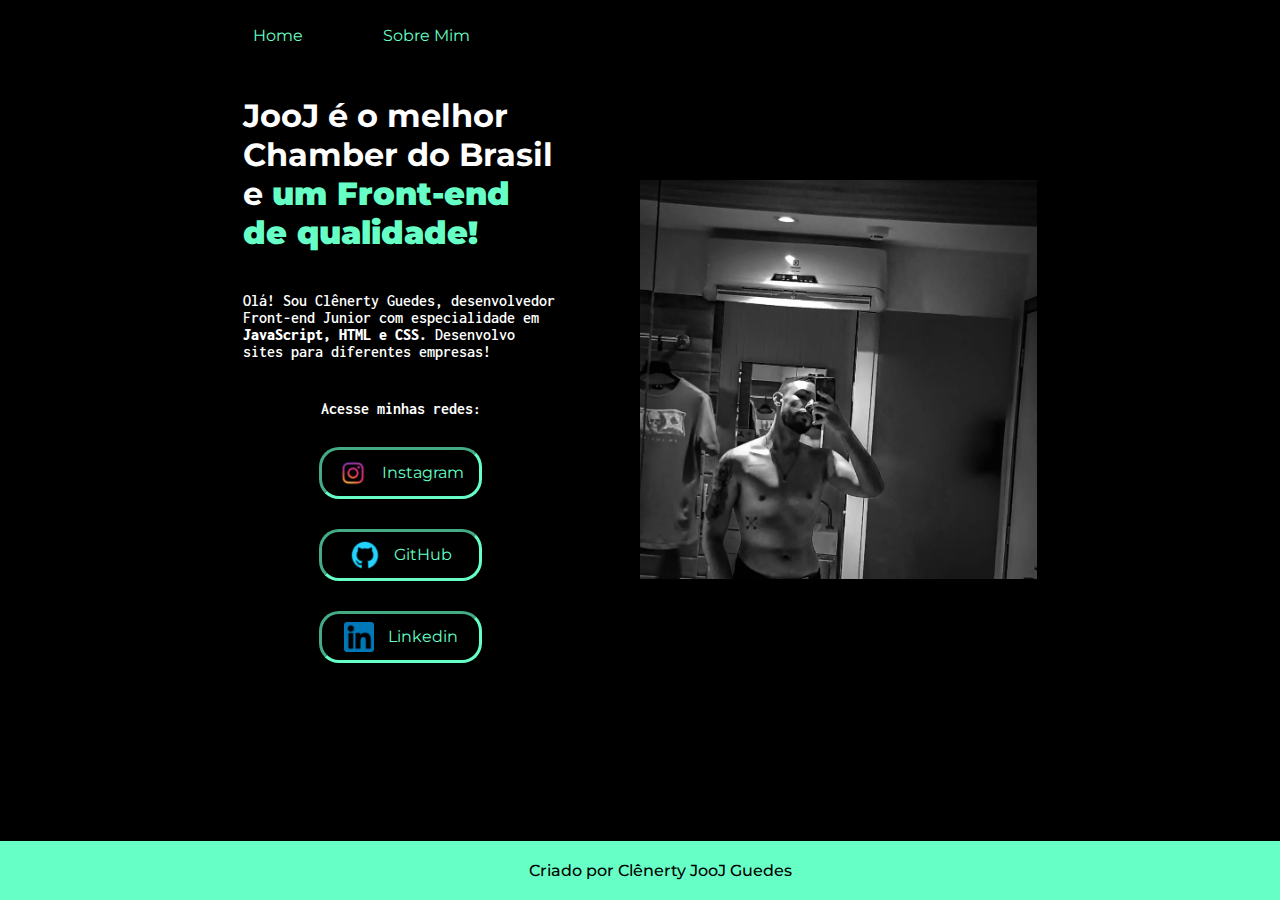
==== index.html @ eb577dc6 "first commit" ====
<!DOCTYPE html>
<html lang="pt-br">
    <head>
        <meta charset="UTF-8">
        <meta http-equiv="X-UA-Compatible" content="IE=edge">
        <meta name="viewport" content="width=device-width, initial-scale=1.0">
        <title>JooJ</title>
        <link rel="stylesheet" href="css/style.css">
    </head>
    <body>
        <header class="cabecalho">
            <nav class="cabecalho__menu">
                <a class="cabecalho__menu__link" href="index.html">Home</a>
                <a class="cabecalho__menu__link" href="about.html">Sobre Mim</a>
            </nav>
        </header>
        <main class="container">
            <section class="container__conteudo">
                <h1 class="container__conteudo__titulo">JooJ é o melhor Chamber do Brasil e
                <strong class="titulo">um Front-end de qualidade!</strong></h1>
                <p class="container__conteudo__texto">Olá! Sou Clênerty Guedes, desenvolvedor Front-end Junior com especialidade em 
                <strong>JavaScript, HTML e CSS.</strong> Desenvolvo sites para diferentes empresas!</p>
                <div class="container__links">
                    <h2 class="container__subtitulo">Acesse minhas redes:</h2>
                    <a class="container__links__links" href="https://www.instagram.com/cle__guedes/">
                        <img class="container__imagens" src="assets/pngwing.com.png" alt="foto insta">
                        Instagram
                    </a>
                    <a class="container__links__links" href="https://github.com/clenerty">
                        <img class="container__imagens" src="assets/github.png" alt="foto insta">
                        GitHub
                    </a>
                    <a class="container__links__links" href="https://www.linkedin.com/in/clênerty-guedes-b52245204/">
                        <img class="container__imagens" src="assets/174857.png" alt="foto insta">
                        Linkedin
                    </a>
                </div>
            </section>
            <img class="imagem__jooj" src="assets/Screenshot_1.png" alt="Foto do desenvolvedor"> 
        </main>
      
        <footer class="rodape">
            <p>Criado por Clênerty JooJ Guedes</p>
        </footer>
    </body>
</html>
---- css/style.css ----
@import url('https://fonts.googleapis.com/css2?family=Anton&family=Inconsolata:wght@200&family=Montserrat:wght@600&display=swap');

:root{
    --cor-primaria: black;
    --cor-secundaria: #66ffc6;
    --cor-terciaria: #ffffff;
    
    --fonte-primaria: 'Montserrat', sans-serif;
    --fonte-secundaria: 'Inconsolata', monospace;
}

*{
    margin: 0;
    padding: 0;
}

body{
    /* height: 100vh; */
    box-sizing: border-box;
    background-color: var(--cor-primaria);
    color: var(--cor-terciaria);
    overflow-x: hidden;
}

.cabecalho{
    padding: 2% 0% 0% 19.8%;
}

.cabecalho__menu{
    display: flex;
    gap: 80px;
}

.cabecalho__menu__link{
    font-family: var(--fonte-primaria);
    font-size: 1,125rem;
    font-weight: 400;
    color: var(--cor-secundaria);
    text-decoration: none;
}

.titulo{
    color: var(--cor-secundaria);
}

.container  {
    padding: 4% 19%;
    display: flex;
    align-items: center;
    justify-content: space-around;
    gap: 82px;
}

.container__conteudo{
    width: 50;
    display: flex;
    flex-direction: column;
    gap: 40px;
}

.container__conteudo__titulo{
    font-family: var(--fonte-primaria);
    font-size: 2,4rem;
}

.container__conteudo__texto{
    font-family: var(--fonte-secundaria);
    font-weight: 600;
    font-size: 1,8rem;
}

.container__links{
    display: flex;
    flex-direction: column;
    align-items: center;
    justify-content: space-between;
    gap: 30px;
}

.container__subtitulo{
    font-family: var(--fonte-secundaria);
    font-size: 1rem;
}

.container__imagens{
    align-items: center;
    height: 30px;
    width: 30px;
}

.container__links__links{
    background-color: var(--cor-primaria);
    border: 3px inset var(--cor-secundaria);
    width: 50%;
    text-align: center;
    border-radius: 20px;
    font-size: 1,5rem;
    padding: 8px 0px;
    text-decoration: none;
    color: var(--cor-secundaria);
    font-family: var(--fonte-primaria);
    transition:.8s ease all;
    cursor:pointer;
    overflow: hidden;
    position: relative;
    display: flex;
    align-items: center;
    justify-content: center;
    gap: 14px;
}

.container__links__links:hover{
    box-shadow:  7px 9px rgb(102, 255, 198);
    
}

.container__links__links::before {
    content: "";
    position: absolute;
    top: 100%;
    left: 50%;
    width: 0;
    height: 0;
    background: rgba(255, 255, 255, 0.151);
    border-radius: 50%;
    transform: translate(-50%, -50%);
    transition: width 0.45s ease, height 0.45s ease;
  }

.container__links__links:hover::before{
    width: 600px;
    height: 600px;
  }

.imagem__jooj{
    width: 50%;
}

.rodape{
    position: absolute;
    bottom: 0;
    left: 0;
    width: 100%;
    color: var(--cor-primaria);
    background-color: var(--cor-secundaria);
    padding: 20px;
    display: flex;
    justify-content: center;
    font-family: var(--fonte-primaria);
    font-size: 1,25rem;
    font-weight: 500;
    
}

@media (max-width: 872px) {
    .container{
        flex-direction: column-reverse;
        padding: 5%;
    }
    .cabecalho{
        padding: 10%;
    }
    .cabecalho__menu{
        justify-content: center;
    }
    .imagem__jooj{
        width: 70%;
    }
    .container__conteudo{
        width: auto;
    }
}
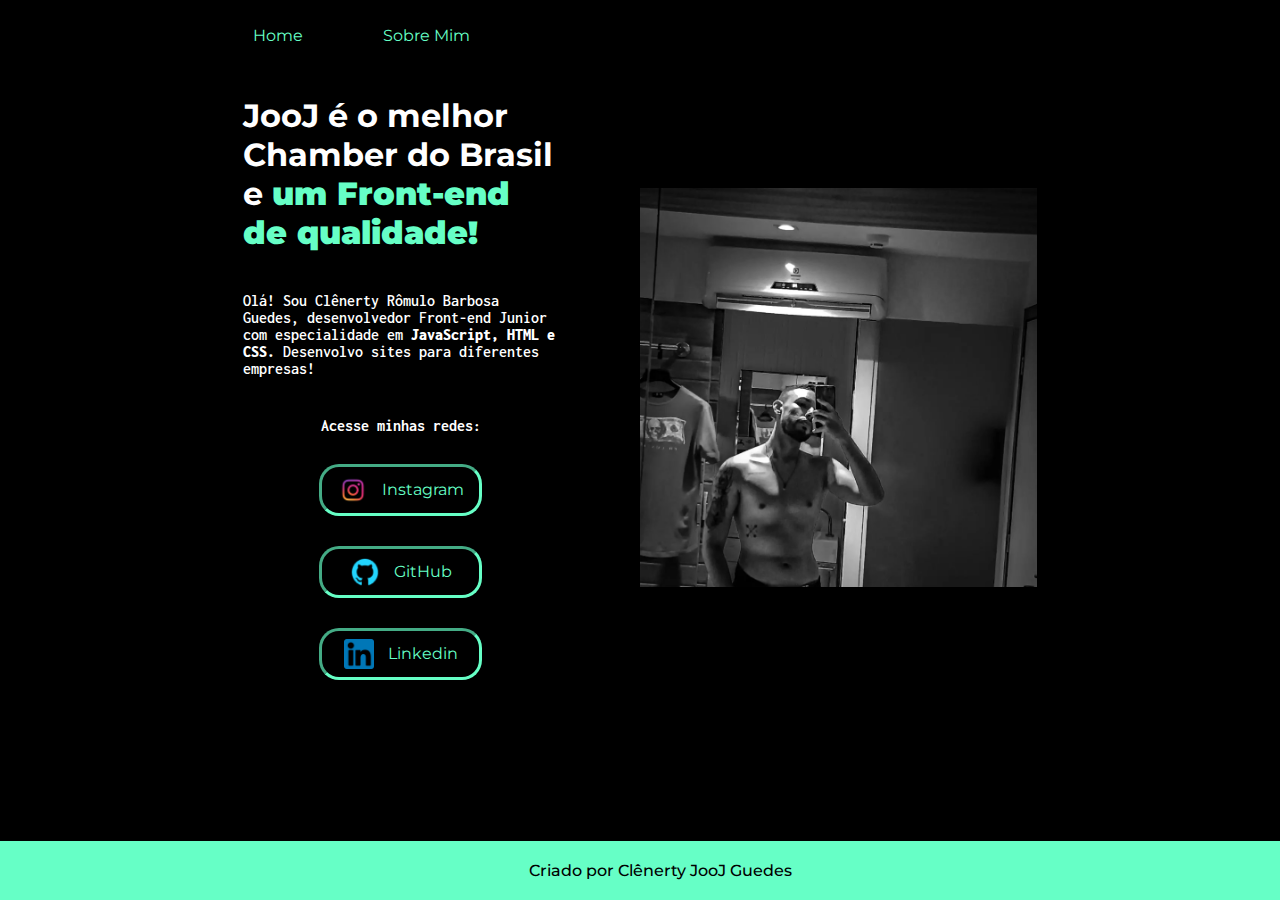
==== commit cb5b5885: "editado" ====
--- a/index.html
+++ b/index.html
@@ -18,7 +18,7 @@
             <section class="container__conteudo">
                 <h1 class="container__conteudo__titulo">JooJ é o melhor Chamber do Brasil e
                 <strong class="titulo">um Front-end de qualidade!</strong></h1>
-                <p class="container__conteudo__texto">Olá! Sou Clênerty Guedes, desenvolvedor Front-end Junior com especialidade em 
+                <p class="container__conteudo__texto">Olá! Sou Clênerty Rômulo Barbosa Guedes, desenvolvedor Front-end Junior com especialidade em 
                 <strong>JavaScript, HTML e CSS.</strong> Desenvolvo sites para diferentes empresas!</p>
                 <div class="container__links">
                     <h2 class="container__subtitulo">Acesse minhas redes:</h2>
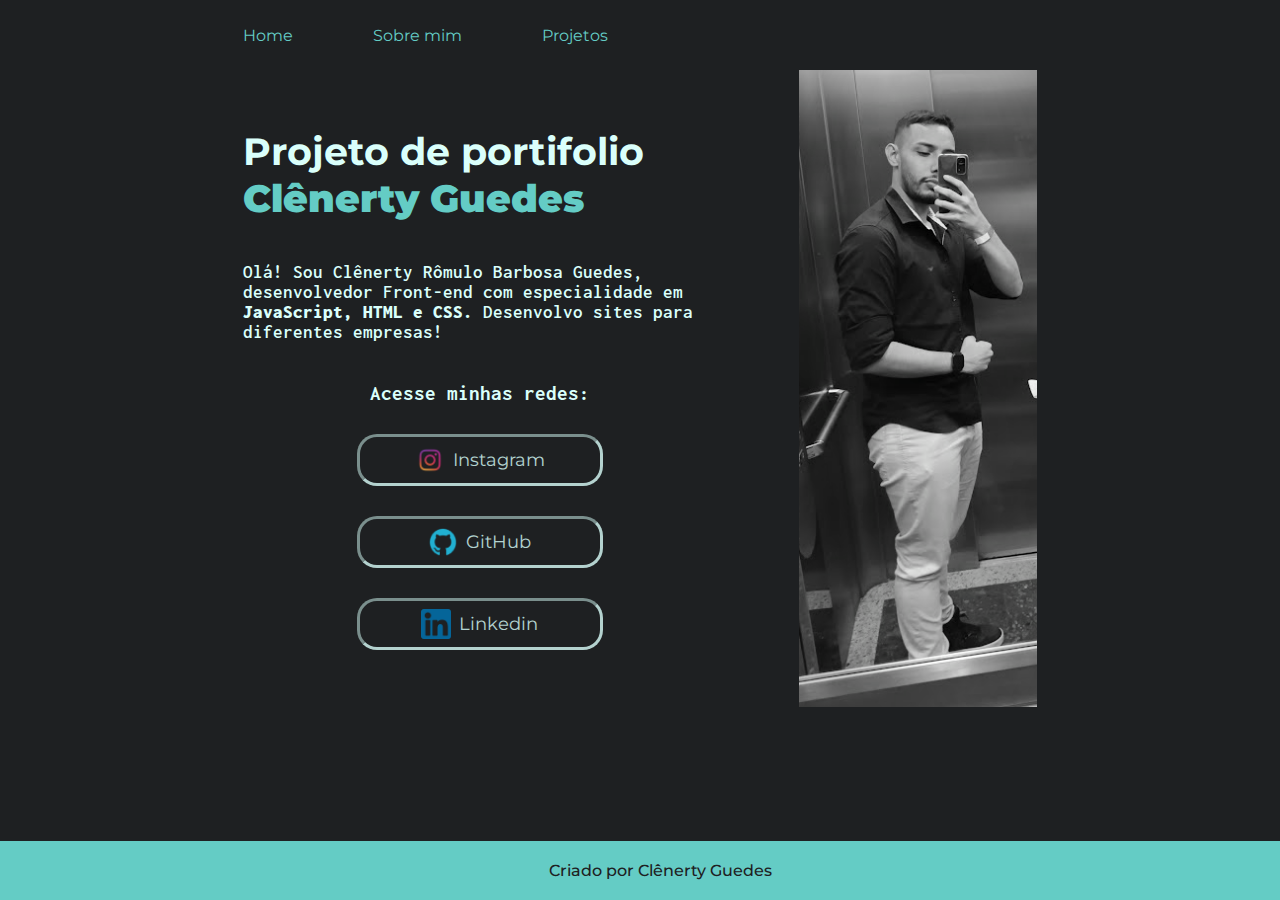
==== commit 94731e93: "atualizado" ====
--- a/index.html
+++ b/index.html
@@ -7,18 +7,20 @@
         <title>JooJ</title>
         <link rel="stylesheet" href="css/style.css">
     </head>
+    
     <body>
         <header class="cabecalho">
             <nav class="cabecalho__menu">
                 <a class="cabecalho__menu__link" href="index.html">Home</a>
-                <a class="cabecalho__menu__link" href="about.html">Sobre Mim</a>
+                <a class="cabecalho__menu__link" href="about.html">Sobre mim</a>
+                <a class="cabecalho__menu__link" href="projetos.html">Projetos</a>
             </nav>
         </header>
         <main class="container">
             <section class="container__conteudo">
-                <h1 class="container__conteudo__titulo">JooJ é o melhor Chamber do Brasil e
-                <strong class="titulo">um Front-end de qualidade!</strong></h1>
-                <p class="container__conteudo__texto">Olá! Sou Clênerty Rômulo Barbosa Guedes, desenvolvedor Front-end Junior com especialidade em 
+                <h1 class="container__conteudo__titulo">Projeto de portifolio 
+                <strong class="titulo">Clênerty Guedes</strong></h1>
+                <p class="container__conteudo__texto">Olá! Sou Clênerty Rômulo Barbosa Guedes, desenvolvedor Front-end com especialidade em 
                 <strong>JavaScript, HTML e CSS.</strong> Desenvolvo sites para diferentes empresas!</p>
                 <div class="container__links">
                     <h2 class="container__subtitulo">Acesse minhas redes:</h2>
@@ -36,11 +38,11 @@
                     </a>
                 </div>
             </section>
-            <img class="imagem__jooj" src="assets/Screenshot_1.png" alt="Foto do desenvolvedor"> 
+            <img class="imagem__jooj" src="assets/portifolio.png" alt="Foto do desenvolvedor"> 
         </main>
       
         <footer class="rodape">
-            <p>Criado por Clênerty JooJ Guedes</p>
+            <p>Criado por Clênerty Guedes</p>
         </footer>
     </body>
 </html>--- a/css/style.css
+++ b/css/style.css
@@ -1,9 +1,9 @@
-@import url('https://fonts.googleapis.com/css2?family=Anton&family=Inconsolata:wght@200&family=Montserrat:wght@600&display=swap');
+@import url('https://fonts.googleapis.com/css2?family=Heebo:wght@200&family=Inconsolata:wght@200&family=Montserrat:wght@600&display=swap');
 
 :root{
-    --cor-primaria: black;
-    --cor-secundaria: #66ffc6;
-    --cor-terciaria: #ffffff;
+    --cor-primaria: #1e2022;
+    --cor-secundaria: #64CCC5;
+    --cor-terciaria: #DAFFFB;
     
     --fonte-primaria: 'Montserrat', sans-serif;
     --fonte-secundaria: 'Inconsolata', monospace;
@@ -23,7 +23,7 @@
 }
 
 .cabecalho{
-    padding: 2% 0% 0% 19.8%;
+    padding: 2% 0% 0% 19%;
 }
 
 .cabecalho__menu{
@@ -44,7 +44,7 @@
 }
 
 .container  {
-    padding: 4% 19%;
+    padding: 2% 19%;
     display: flex;
     align-items: center;
     justify-content: space-around;
@@ -60,13 +60,18 @@
 
 .container__conteudo__titulo{
     font-family: var(--fonte-primaria);
-    font-size: 2,4rem;
+    font-size: 2.4rem;
 }
 
 .container__conteudo__texto{
     font-family: var(--fonte-secundaria);
     font-weight: 600;
-    font-size: 1,8rem;
+    font-size: 1.2rem;
+}
+
+.container__conteudo__textoo{
+    font-family: 'Heebo', sans-serif;
+    font-size: 1.2rem;
 }
 
 .container__links{
@@ -79,7 +84,7 @@
 
 .container__subtitulo{
     font-family: var(--fonte-secundaria);
-    font-size: 1rem;
+    font-size: 1.3rem;
 }
 
 .container__imagens{
@@ -90,14 +95,14 @@
 
 .container__links__links{
     background-color: var(--cor-primaria);
-    border: 3px inset var(--cor-secundaria);
+    border: 3px inset var(--cor-terciaria);
     width: 50%;
     text-align: center;
     border-radius: 20px;
-    font-size: 1,5rem;
-    padding: 8px 0px;
+    font-size: 1.1rem;
+    padding: 8px 2px;
     text-decoration: none;
-    color: var(--cor-secundaria);
+    color: var(---cor-terciaria);
     font-family: var(--fonte-primaria);
     transition:.8s ease all;
     cursor:pointer;
@@ -106,11 +111,13 @@
     display: flex;
     align-items: center;
     justify-content: center;
-    gap: 14px;
+    gap: 8px;
+    opacity: 0.8;
+    transition: 0.5s;
 }
 
 .container__links__links:hover{
-    box-shadow:  7px 9px rgb(102, 255, 198);
+    opacity: 1;
     
 }
 
@@ -133,7 +140,7 @@
   }
 
 .imagem__jooj{
-    width: 50%;
+    width: 30%;
 }
 
 .rodape{
@@ -169,5 +176,8 @@
     .container__conteudo{
         width: auto;
     }
+    .rodape{
+        position: static;
+    }
 }
 
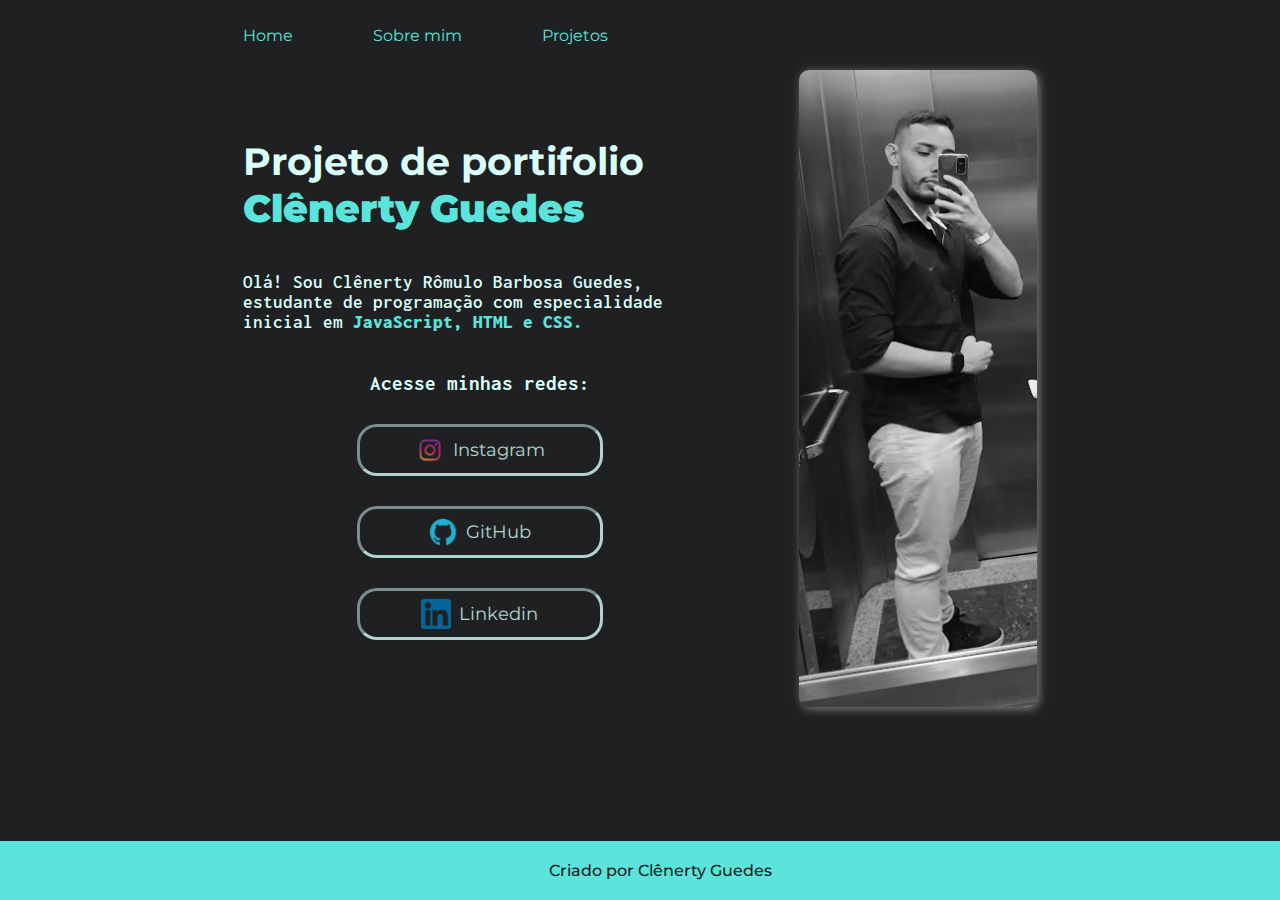
==== commit c2042a8b: "atualizado" ====
--- a/index.html
+++ b/index.html
@@ -4,7 +4,7 @@
         <meta charset="UTF-8">
         <meta http-equiv="X-UA-Compatible" content="IE=edge">
         <meta name="viewport" content="width=device-width, initial-scale=1.0">
-        <title>JooJ</title>
+        <title>Home</title>
         <link rel="stylesheet" href="css/style.css">
     </head>
     
@@ -20,8 +20,8 @@
             <section class="container__conteudo">
                 <h1 class="container__conteudo__titulo">Projeto de portifolio 
                 <strong class="titulo">Clênerty Guedes</strong></h1>
-                <p class="container__conteudo__texto">Olá! Sou Clênerty Rômulo Barbosa Guedes, desenvolvedor Front-end com especialidade em 
-                <strong>JavaScript, HTML e CSS.</strong> Desenvolvo sites para diferentes empresas!</p>
+                <p class="container__conteudo__texto">Olá! Sou Clênerty Rômulo Barbosa Guedes, estudante de programação com especialidade inicial em 
+                <strong class="container__strong">JavaScript, HTML e CSS.</strong></p>
                 <div class="container__links">
                     <h2 class="container__subtitulo">Acesse minhas redes:</h2>
                     <a class="container__links__links" href="https://www.instagram.com/cle__guedes/">
--- a/css/style.css
+++ b/css/style.css
@@ -2,8 +2,8 @@
 
 :root{
     --cor-primaria: #1e2022;
-    --cor-secundaria: #64CCC5;
-    --cor-terciaria: #DAFFFB;
+    --cor-secundaria: #5be4db;
+    --cor-terciaria: #dafffa;
     
     --fonte-primaria: 'Montserrat', sans-serif;
     --fonte-secundaria: 'Inconsolata', monospace;
@@ -20,6 +20,7 @@
     background-color: var(--cor-primaria);
     color: var(--cor-terciaria);
     overflow-x: hidden;
+    
 }
 
 .cabecalho{
@@ -47,8 +48,12 @@
     padding: 2% 19%;
     display: flex;
     align-items: center;
-    justify-content: space-around;
+    justify-content: space-between;
     gap: 82px;
+}
+
+.container__strong{
+    color: var(--cor-secundaria)
 }
 
 .container__conteudo{
@@ -141,6 +146,13 @@
 
 .imagem__jooj{
     width: 30%;
+    border-radius: 10px;
+    box-shadow: 2px 2px 10px gray;
+
+}
+
+.imagem__joojo{
+    width: 22.75%;
 }
 
 .rodape{
@@ -171,7 +183,7 @@
         justify-content: center;
     }
     .imagem__jooj{
-        width: 70%;
+        width: 42%;
     }
     .container__conteudo{
         width: auto;
@@ -179,5 +191,9 @@
     .rodape{
         position: static;
     }
+    .imagem__joojo{
+        width: 42%;
+    }
+    
 }
 
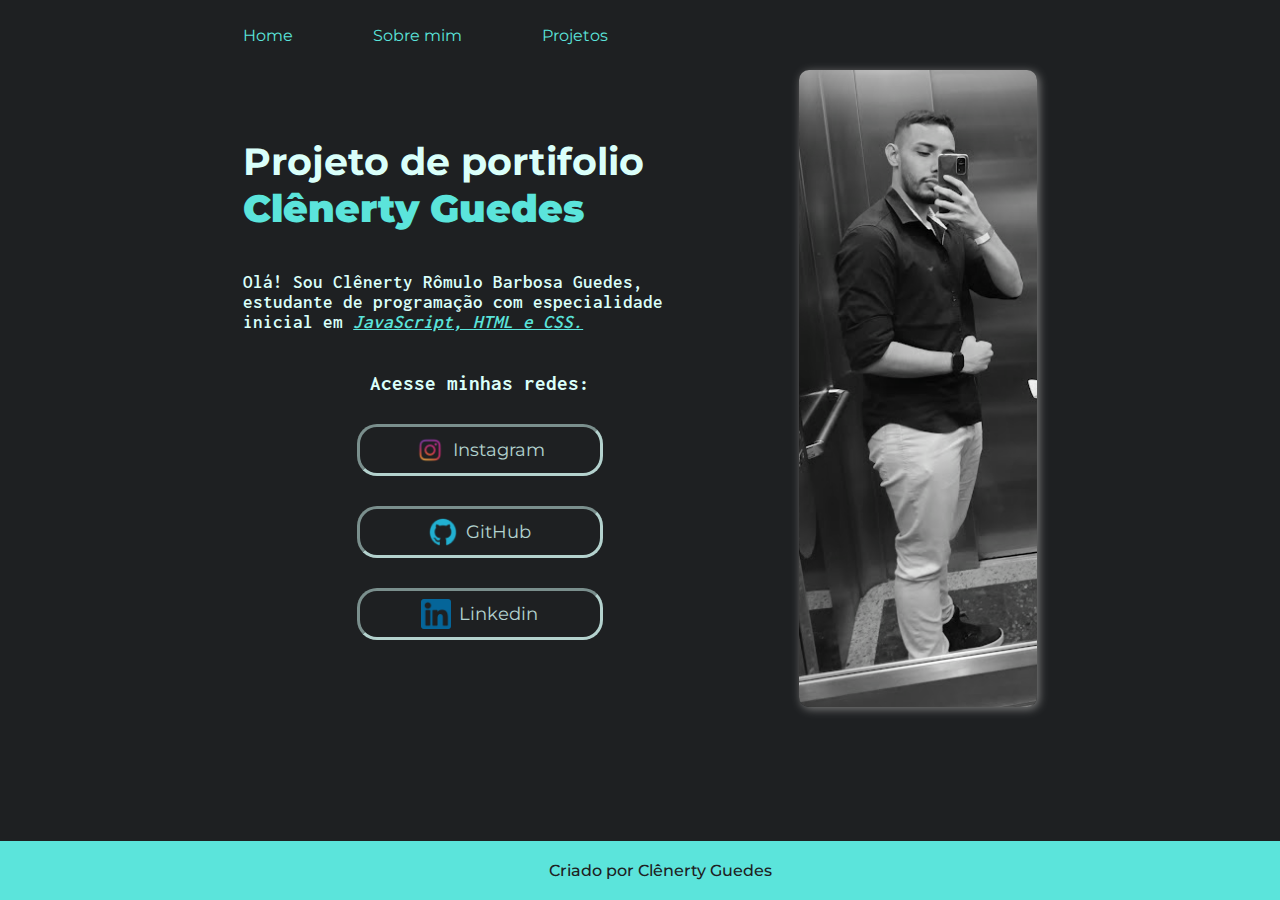
==== commit 010b8012: "atualizado" ====
--- a/index.html
+++ b/index.html
@@ -21,7 +21,7 @@
                 <h1 class="container__conteudo__titulo">Projeto de portifolio 
                 <strong class="titulo">Clênerty Guedes</strong></h1>
                 <p class="container__conteudo__texto">Olá! Sou Clênerty Rômulo Barbosa Guedes, estudante de programação com especialidade inicial em 
-                <strong class="container__strong">JavaScript, HTML e CSS.</strong></p>
+                <ins class="container__ins"><em>JavaScript, HTML e CSS.</em></ins></p>
                 <div class="container__links">
                     <h2 class="container__subtitulo">Acesse minhas redes:</h2>
                     <a class="container__links__links" href="https://www.instagram.com/cle__guedes/">
--- a/css/style.css
+++ b/css/style.css
@@ -52,7 +52,7 @@
     gap: 82px;
 }
 
-.container__strong{
+.container__ins{
     color: var(--cor-secundaria)
 }
 
